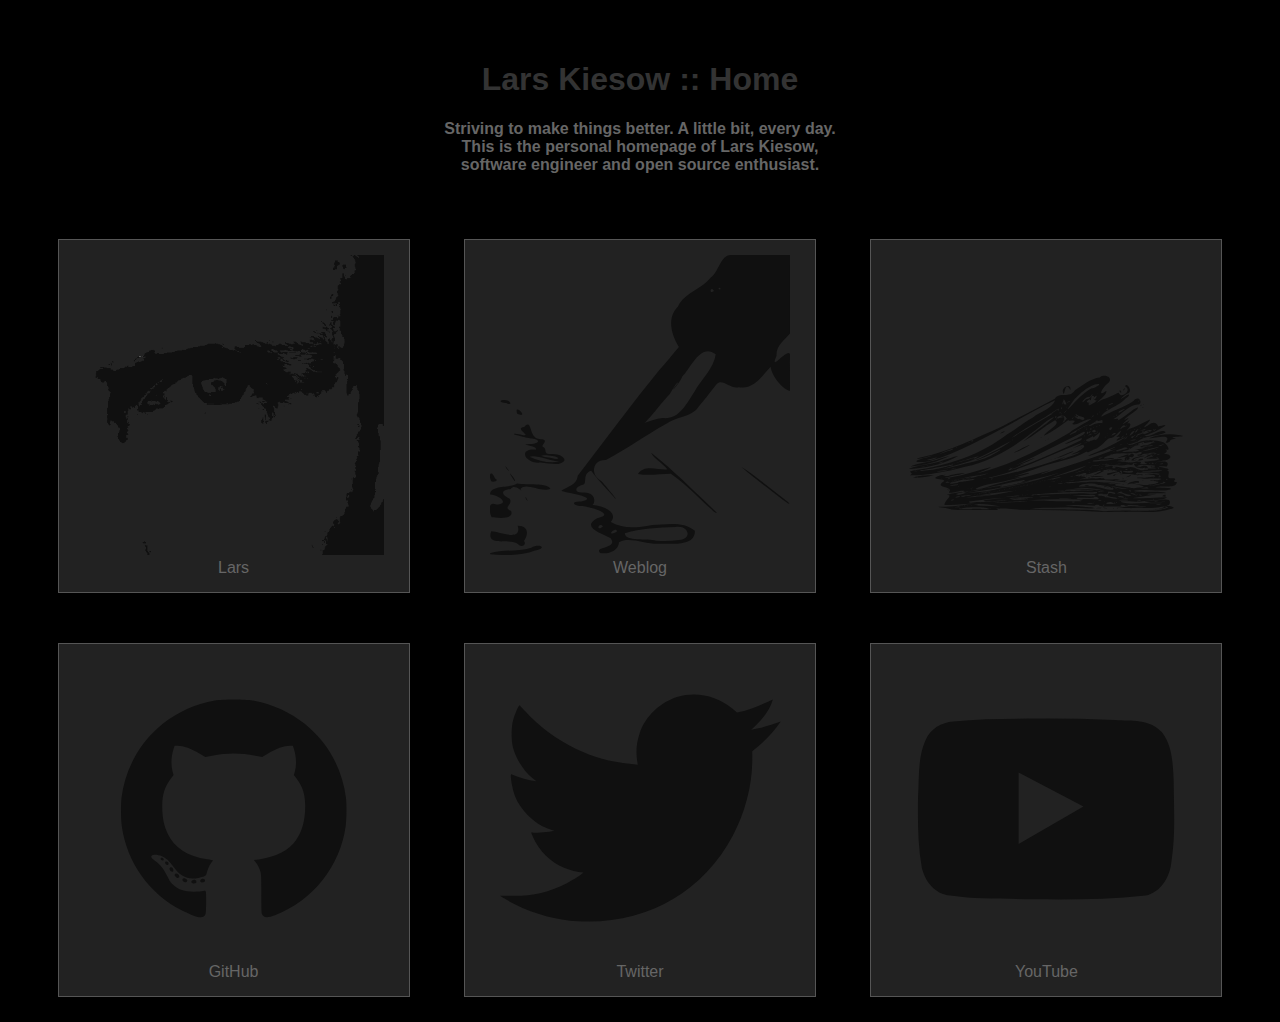
==== index.html @ a2ee61ab "Migrating to Github repository" ====
﻿<!DOCTYPE html>
<html lang=en>
<head>
<meta http-equiv=content-type content="text/html; charset=utf-8" />
<meta name=author content="Lars Kiesow" />
<meta name=keywords content="Lars Kiesow" />
<meta name=viewport content="width=device-width, initial-scale=1">
<link rel=stylesheet type=text/css href=index.css />

<title>Lars Kiesow :: Home</title>
</head>
<body>

<header>
	<h1>Lars Kiesow :: Home</h1>

	<aside>
		Striving to make things better. A little bit, every day.<br />
		This is the personal homepage of Lars Kiesow,<br />
		software engineer and open source enthusiast.
	</aside>
</header>

<a class=block href=about.html>
	<img src=img/lkiesow.png alt=About />
	Lars
</a>
<a class=block href=https://weblog.lkiesow.de>
	<img src=img/weblog.svg alt=Weblog />
	Weblog
</a>
<a class=block href=https://wiki.lkiesow.de>
	<img src=img/stash.svg alt=Stash />
	Stash
</a>
<a class=block href=https://github.com/lkiesow/>
	<img src=img/github.svg alt=Github />
	GitHub
</a>
<a class=block href=https://twitter.com/larskiesow/>
	<img src=img/twitter.svg alt=Twitter />
	Twitter
</a>
<a class=block href=https://youtube.com/larskiesow>
	<img src=img/youtube.svg alt=YouTube />
	YouTube
</a>

</body>
</html>
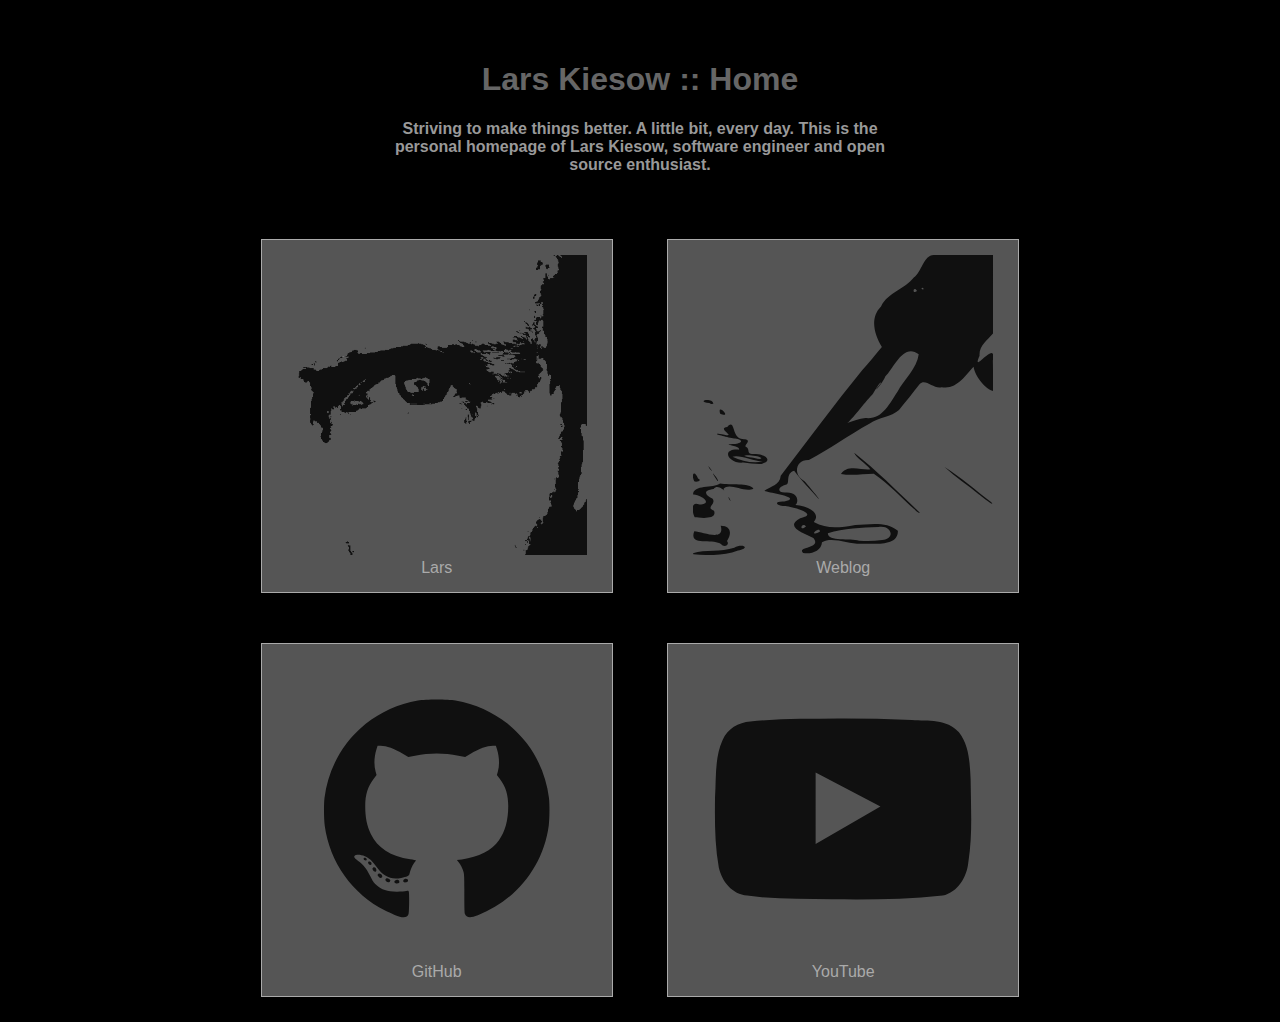
==== commit 25cb7783: "Update personal information" ====
--- a/index.html
+++ b/index.html
@@ -5,6 +5,7 @@
 <meta name=author content="Lars Kiesow" />
 <meta name=keywords content="Lars Kiesow" />
 <meta name=viewport content="width=device-width, initial-scale=1">
+<link rel="shortcut icon" type="image/svg+xml" href=img/favicon.png />
 <link rel=stylesheet type=text/css href=index.css />
 
 <title>Lars Kiesow :: Home</title>
@@ -15,8 +16,8 @@
 	<h1>Lars Kiesow :: Home</h1>
 
 	<aside>
-		Striving to make things better. A little bit, every day.<br />
-		This is the personal homepage of Lars Kiesow,<br />
+		Striving to make things better. A little bit, every day.
+		This is the personal homepage of Lars Kiesow,
 		software engineer and open source enthusiast.
 	</aside>
 </header>
@@ -29,17 +30,9 @@
 	<img src=img/weblog.svg alt=Weblog />
 	Weblog
 </a>
-<a class=block href=https://wiki.lkiesow.de>
-	<img src=img/stash.svg alt=Stash />
-	Stash
-</a>
 <a class=block href=https://github.com/lkiesow/>
 	<img src=img/github.svg alt=Github />
 	GitHub
-</a>
-<a class=block href=https://twitter.com/larskiesow/>
-	<img src=img/twitter.svg alt=Twitter />
-	Twitter
 </a>
 <a class=block href=https://youtube.com/larskiesow>
 	<img src=img/youtube.svg alt=YouTube />
